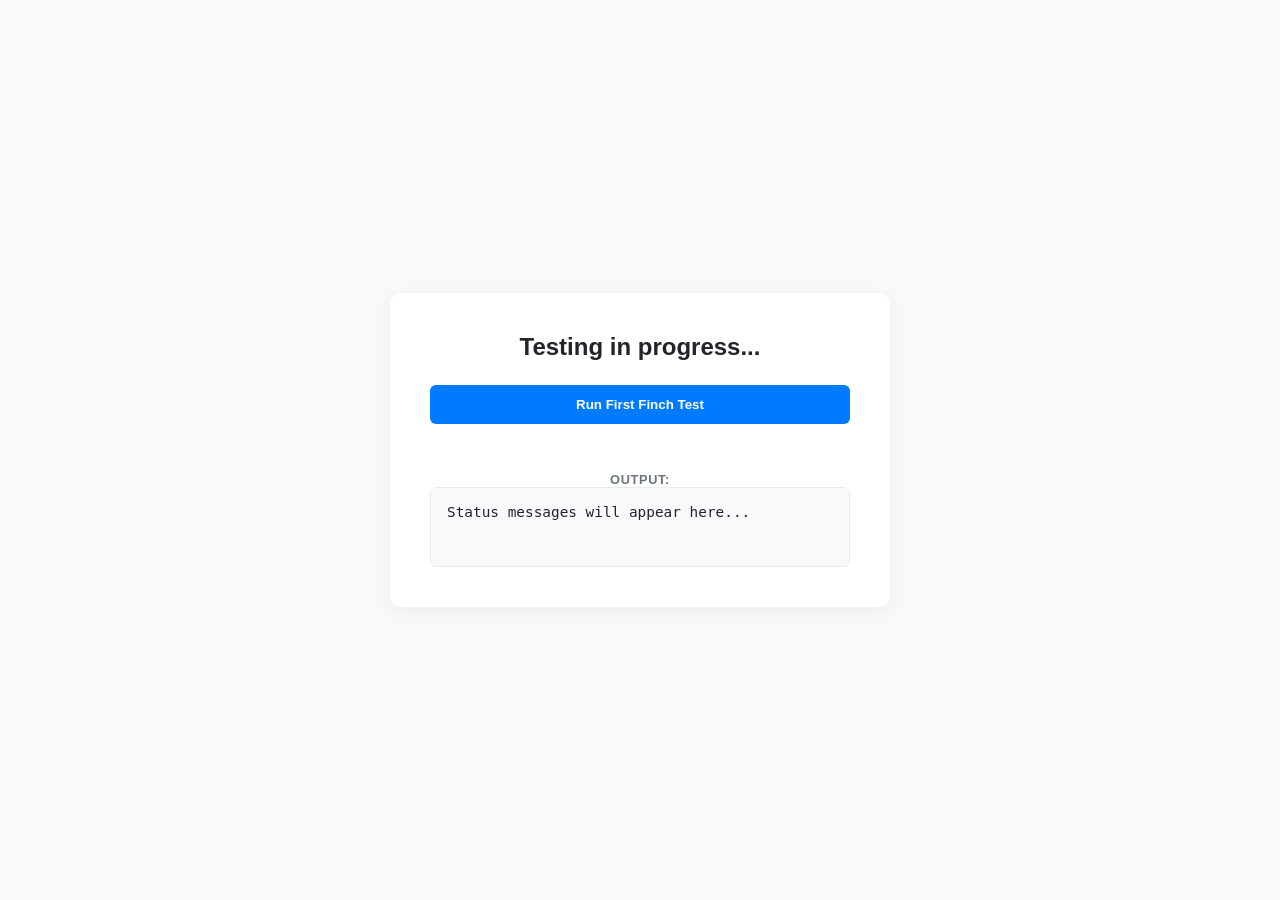
==== frontend/index.html @ 2baa32e4 "Frontend design" ====
<!-- Hey! This is the main .html file for all of the frontend website stuff. It's 
     essentially a combination of clunkily written html and StackOverflow
     responses that I eventually figured out how to work. Let me know if there are
     any questions.
-->

<!DOCTYPE html>
<html>
<head>
    <link rel="stylesheet" href="styles.css">
    <title>Skipper</title>
    <meta charset="UTF-8">
    <title>Python Backend Button</title>
        <style>
        :root {
            --bg: #f8f9fa;
            --card-bg: #ffffff;
            --text: #212529;
            --accent: #007bff;
            --border: #e9ecef;
        }   

        body {
            background-image: url("../images/Background.png");
            background-color: var(--bg);
            color: var(--text);
            font-family: 'Inter', -apple-system, sans-serif;
            display: flex;
            justify-content: center;
            align-items: center;
            min-height: 100vh;
            margin: 0;
        }

        .container {
            background: var(--card-bg);
            padding: 2.5rem;
            border-radius: 12px;
            box-shadow: 0 4px 20px rgba(0, 0, 0, 0.05);
            width: 100%;
            max-width: 500px;
            text-align: center;
        }

        h1 { font-size: 1.5rem; font-weight: 700; margin-bottom: 1.5rem; }

        button {
            background-color: var(--accent);
            color: white;
            border: none;
            padding: 12px 24px;
            border-radius: 6px;
            font-weight: 600;
            cursor: pointer;
            transition: transform 0.1s, opacity 0.2s;
            width: 100%;
            margin-bottom: 1rem;
        }

        button:hover { opacity: 0.9; }
        button:active { transform: scale(0.98); }

        #output {
            background: var(--bg);
            border: 1px solid var(--border);
            border-radius: 6px;
            padding: 1rem;
            font-family: monospace;
            font-size: 0.9rem;
            text-align: left;
            min-height: 80px;
        }
        h2 { 
        font-size: 0.8rem; 
        text-transform: uppercase; 
        letter-spacing: 0.05em; 
        color: #6c757d; 
        margin-top: 2rem;
        }
        </style>
</head>

<body>
    <div class="container">
        <h1>Testing in progress...</h1>
        <button onclick="runScript('first_finch_test')">Run First Finch Test</button>

        <h2>Output:</h2>
        <pre id="output">Status messages will appear here...</pre>
    </div>
    <script>
        async function runScript(endpoint) {
            const outputElement = document.getElementById('output');
            outputElement.textContent = `Sending request to /${endpoint}...`;

            try {
                const response = await fetch(`/${endpoint}`, {
                    method: 'POST',
                    headers: {
                        'Content-Type': 'application/json',
                    },
                });

                const data = await response.json();

                if (data.status === 'success') {
                    outputElement.textContent = 'Success: ' + data.output;
                } else {
                    outputElement.textContent = 'Error: ' + data.message;
                }

            } catch (error) {
                outputElement.textContent = 'Network Error: ' + error.message;
            }
        }
    </script>
</body>
</html>
---- frontend/styles.css ----
/* Basic reset for consistent styling */
* {
    margin: 0;
    padding: 0;
    box-sizing: border-box;
}

body {
  background-image: url("../images/Background.png");
  background-size: cover;      /* makes it fill the screen */
  background-repeat: no-repeat; 
  background-position: center;
  background-attachment: fixed; /* optional: keeps image fixed when scrolling */
}

header {
    background: #333;
    color: #fff;
    padding: 1rem 0;
    text-align: center;
}

nav a {
    color: #fff;
    text-decoration: none;
    margin: 0 10px;
}

main {
    padding: 2rem;
    max-width: 800px;
    margin: auto;
    background: #fff;
}

footer {
    text-align: center;
    padding: 1rem 0;
    background: #333;
    color: #fff;
    position: fixed; /* Optional: Keep footer at the bottom of the screen */
    bottom: 0;
    width: 100%;
}
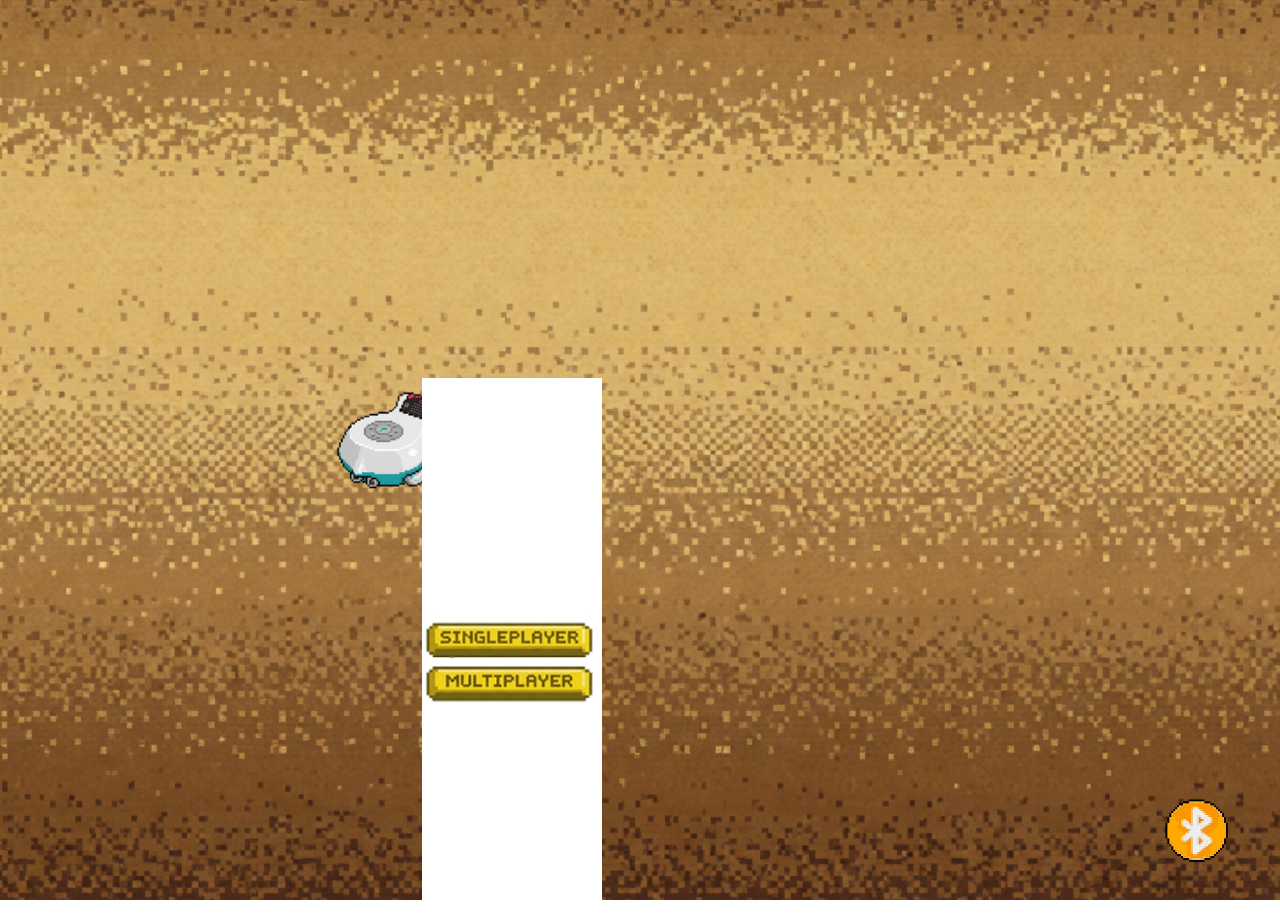
==== commit cab1348d: "Frontend-Luis" ====
--- a/frontend/index.html
+++ b/frontend/index.html
@@ -1,119 +1,21 @@
-<!-- Hey! This is the main .html file for all of the frontend website stuff. It's 
-     essentially a combination of clunkily written html and StackOverflow
-     responses that I eventually figured out how to work. Let me know if there are
-     any questions.
--->
+<!DOCTYPE html>
+<html lang="en">
+<head>
+  <meta charset="UTF-8">
+  <meta name="viewport" content="width=device-width, initial-scale=1.0">
+  <title>BirdFighting - Home</title>
+  <link rel="stylesheet" href="styles.css">
+  <script src="script.js" defer></script>
+</head>
+<body>
+  <div class="screen home-screen">
+    <img src="../images/Finch.png" alt="Finch" class="finch home-finch">
+    <img src="../images/Menu.jpg" alt="Menu" class="menu-image">
+    <img src="../images/Bluetooth-1.png" alt="Bluetooth" class="bluetooth-icon">
 
-<!DOCTYPE html>
-<html>
-<head>
-    <link rel="stylesheet" href="styles.css">
-    <title>Skipper</title>
-    <meta charset="UTF-8">
-    <title>Python Backend Button</title>
-        <style>
-        :root {
-            --bg: #f8f9fa;
-            --card-bg: #ffffff;
-            --text: #212529;
-            --accent: #007bff;
-            --border: #e9ecef;
-        }   
-
-        body {
-            background-image: url("../images/Background.png");
-            background-color: var(--bg);
-            color: var(--text);
-            font-family: 'Inter', -apple-system, sans-serif;
-            display: flex;
-            justify-content: center;
-            align-items: center;
-            min-height: 100vh;
-            margin: 0;
-        }
-
-        .container {
-            background: var(--card-bg);
-            padding: 2.5rem;
-            border-radius: 12px;
-            box-shadow: 0 4px 20px rgba(0, 0, 0, 0.05);
-            width: 100%;
-            max-width: 500px;
-            text-align: center;
-        }
-
-        h1 { font-size: 1.5rem; font-weight: 700; margin-bottom: 1.5rem; }
-
-        button {
-            background-color: var(--accent);
-            color: white;
-            border: none;
-            padding: 12px 24px;
-            border-radius: 6px;
-            font-weight: 600;
-            cursor: pointer;
-            transition: transform 0.1s, opacity 0.2s;
-            width: 100%;
-            margin-bottom: 1rem;
-        }
-
-        button:hover { opacity: 0.9; }
-        button:active { transform: scale(0.98); }
-
-        #output {
-            background: var(--bg);
-            border: 1px solid var(--border);
-            border-radius: 6px;
-            padding: 1rem;
-            font-family: monospace;
-            font-size: 0.9rem;
-            text-align: left;
-            min-height: 80px;
-        }
-        h2 { 
-        font-size: 0.8rem; 
-        text-transform: uppercase; 
-        letter-spacing: 0.05em; 
-        color: #6c757d; 
-        margin-top: 2rem;
-        }
-        </style>
-</head>
-
-<body>
-    <div class="container">
-        <h1>Testing in progress...</h1>
-        <button onclick="runScript('first_finch_test')">Run First Finch Test</button>
-
-        <h2>Output:</h2>
-        <pre id="output">Status messages will appear here...</pre>
-    </div>
-    <script>
-        async function runScript(endpoint) {
-            const outputElement = document.getElementById('output');
-            outputElement.textContent = `Sending request to /${endpoint}...`;
-
-            try {
-                const response = await fetch(`/${endpoint}`, {
-                    method: 'POST',
-                    headers: {
-                        'Content-Type': 'application/json',
-                    },
-                });
-
-                const data = await response.json();
-
-                if (data.status === 'success') {
-                    outputElement.textContent = 'Success: ' + data.output;
-                } else {
-                    outputElement.textContent = 'Error: ' + data.message;
-                }
-
-            } catch (error) {
-                outputElement.textContent = 'Network Error: ' + error.message;
-            }
-        }
-    </script>
+    <button class="hotspot singleplayer-hotspot" onclick="goToPage('multiplayer-controls.html')" aria-label="Single Player"></button>
+    <button class="hotspot multiplayer-hotspot" onclick="goToPage('multiplayer-join.html')" aria-label="Multiplayer"></button>
+    <button class="hotspot bluetooth-hotspot" onclick="showBluetoothMessage()" aria-label="Bluetooth"></button>
+  </div>
 </body>
-</html>
-
+</html>
--- a/frontend/styles.css
+++ b/frontend/styles.css
@@ -1,46 +1,268 @@
-/* Basic reset for consistent styling */
 * {
-    margin: 0;
-    padding: 0;
-    box-sizing: border-box;
+  margin: 0;
+  padding: 0;
+  box-sizing: border-box;
 }
 
 body {
+  font-family: Arial, sans-serif;
+  overflow: hidden;
+}
+
+.screen {
+  position: relative;
+  width: 100vw;
+  height: 100vh;
   background-image: url("../images/Background.png");
-  background-size: cover;      /* makes it fill the screen */
-  background-repeat: no-repeat; 
+  background-size: cover;
   background-position: center;
-  background-attachment: fixed; /* optional: keeps image fixed when scrolling */
-}
-
-header {
-    background: #333;
-    color: #fff;
-    padding: 1rem 0;
-    text-align: center;
-}
-
-nav a {
-    color: #fff;
-    text-decoration: none;
-    margin: 0 10px;
-}
-
-main {
-    padding: 2rem;
-    max-width: 800px;
-    margin: auto;
-    background: #fff;
-}
-
-footer {
-    text-align: center;
-    padding: 1rem 0;
-    background: #333;
-    color: #fff;
-    position: fixed; /* Optional: Keep footer at the bottom of the screen */
-    bottom: 0;
-    width: 100%;
-}
-
-
+  background-repeat: no-repeat;
+}
+
+/* shared image styles */
+.finch {
+  position: absolute;
+  user-select: none;
+  -webkit-user-drag: none;
+}
+
+.hotspot {
+  position: absolute;
+  background: transparent;
+  border: none;
+  cursor: pointer;
+}
+
+.back-btn,
+.ui-btn,
+.test-btn {
+  border: none;
+  cursor: pointer;
+  padding: 10px 16px;
+  border-radius: 6px;
+  font-weight: bold;
+}
+
+.back-btn {
+  position: absolute;
+  left: 24px;
+  bottom: 24px;
+  background: #222;
+  color: white;
+}
+
+.ui-btn {
+  background: #d8d000;
+  color: #333;
+  box-shadow: 0 3px 0 #8a7f00;
+}
+
+.test-btn {
+  background: #007bff;
+  color: white;
+}
+
+/* HOME PAGE */
+.home-finch {
+  width: 170px;
+  left: 22%;
+  top: 37%;
+}
+
+.menu-image {
+  position: absolute;
+  width: 180px;
+  left: 33%;
+  top: 42%;
+}
+
+.bluetooth-icon {
+  position: absolute;
+  width: 95px;
+  right: 4%;
+  bottom: 4%;
+}
+
+/* invisible button areas over menu image */
+.singleplayer-hotspot {
+  width: 130px;
+  height: 28px;
+  left: 34%;
+  top: 42.5%;
+}
+
+.multiplayer-hotspot {
+  width: 130px;
+  height: 28px;
+  left: 34%;
+  top: 47%;
+}
+
+.bluetooth-hotspot {
+  width: 95px;
+  height: 95px;
+  right: 4%;
+  bottom: 4%;
+  border-radius: 50%;
+}
+
+/* JOIN PAGE */
+/* JOIN PAGE */
+.join-finch {
+  position: absolute;
+  width: 300px;
+  right: 0px;
+  top: -50px;
+}
+
+.join-panel {
+  position: absolute;
+  left: 50%;
+  top: 52%;
+  transform: translate(-50%, -50%);
+  width: 320px;
+  height: 180px;
+}
+
+.join-image {
+  position: absolute;
+  width: 140px;
+  left: 50%;
+  top: 20px;
+  transform: translateX(-50%);
+}
+
+.idbar-image {
+  position: absolute;
+  width: 220px;
+  left: 50%;
+  top: 95px;
+  transform: translateX(-50%);
+}
+
+.room-input {
+  position: absolute;
+  width: 180px;
+  left: 50%;
+  top: 108px;
+  transform: translateX(-50%);
+  border: none;
+  background: transparent;
+  text-align: center;
+  font-size: 15px;
+  outline: none;
+}
+
+/* invisible click zones over the button art */
+.hotspot {
+  position: absolute;
+  background: transparent;
+  border: none;
+  cursor: pointer;
+}
+
+.create-room-hotspot {
+  width: 58px;
+  height: 42px;
+  left: 88px;
+  top: 22px;
+}
+
+.join-room-hotspot {
+  width: 58px;
+  height: 42px;
+  left: 150px;
+  top: 22px;
+}
+
+/* CONTROLS PAGE */
+.top-ui {
+  position: absolute;
+  top: 24px;
+  left: 24px;
+  right: 24px;
+  display: flex;
+  justify-content: space-between;
+  align-items: center;
+}
+
+.pause-btn {
+  margin: 0 auto;
+}
+
+.username-wrap {
+  position: relative;
+  width: 180px;
+  display: flex;
+  justify-content: center;
+  align-items: center;
+}
+
+.username-bar {
+  width: 180px;
+}
+
+.username-text {
+  position: absolute;
+  font-weight: bold;
+  font-size: 14px;
+  color: #333;
+}
+
+.controls-finch {
+  width: 145px;
+  right: 8%;
+  top: 24%;
+}
+
+.controls-center {
+  position: absolute;
+  left: 50%;
+  top: 58%;
+  transform: translate(-50%, -50%);
+  width: 60%;
+  display: flex;
+  justify-content: space-between;
+  align-items: center;
+}
+
+.wasd-image {
+  width: 180px;
+}
+
+.spacebar-image {
+  width: 200px;
+}
+
+.output-panel {
+  position: absolute;
+  left: 50%;
+  bottom: 30px;
+  transform: translateX(-50%);
+  width: 420px;
+  background: rgba(255, 255, 255, 0.88);
+  padding: 14px;
+  border-radius: 10px;
+  text-align: center;
+}
+
+#output {
+  margin-bottom: 10px;
+  color: #222;
+  font-size: 14px;
+}
+
+/* responsive help */
+@media (max-width: 900px) {
+  .controls-center {
+    width: 80%;
+  }
+
+  .menu-image {
+    width: 150px;
+  }
+
+  .home-finch {
+    width: 140px;
+  }
+}
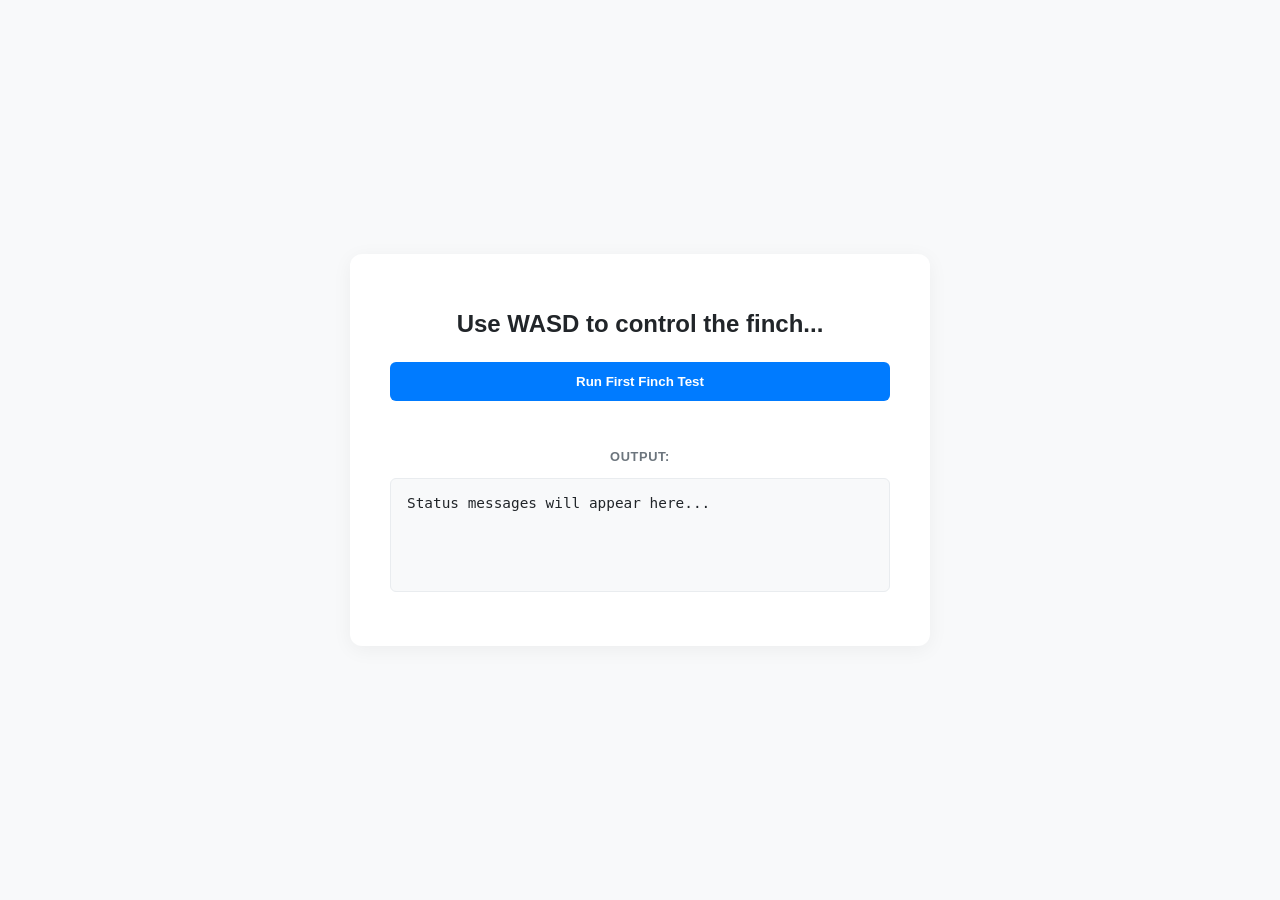
==== commit 70578662: "Current complete BirdVrooMVroom project code." ====
--- a/frontend/index.html
+++ b/frontend/index.html
@@ -1,21 +1,131 @@
+<!-- Hey! This is the main .html file for all of the frontend website stuff. It's 
+     essentially a combination of clunkily written html and StackOverflow
+     responses that I eventually figured out how to work. Let me know if there are
+     any questions.
+-->
+
 <!DOCTYPE html>
-<html lang="en">
+<html>
 <head>
-  <meta charset="UTF-8">
-  <meta name="viewport" content="width=device-width, initial-scale=1.0">
-  <title>BirdFighting - Home</title>
-  <link rel="stylesheet" href="styles.css">
-  <script src="script.js" defer></script>
+    <title>Skipper</title>
+    <!--<link rel="stylesheet" href="styles.css"> -->
+    
+    <meta charset="UTF-8">
+    <title>Python Backend Button</title>
+        <style>
+        :root {
+            --bg: #f8f9fa;
+            --card-bg: #ffffff;
+            --text: #212529;
+            --accent: #007bff;
+            --border: #e9ecef;
+        }   
+
+        body {
+            background-color: var(--bg);
+            color: var(--text);
+            font-family: 'Inter', -apple-system, sans-serif;
+            display: flex;
+            justify-content: center;
+            align-items: center;
+            min-height: 100vh;
+            margin: 0;
+        }
+
+        .container {
+            background: var(--card-bg);
+            padding: 2.5rem;
+            border-radius: 12px;
+            box-shadow: 0 4px 20px rgba(0, 0, 0, 0.05);
+            width: 100%;
+            max-width: 500px;
+            text-align: center;
+        }
+
+        h1 { font-size: 1.5rem; font-weight: 700; margin-bottom: 1.5rem; }
+
+        button {
+            background-color: var(--accent);
+            color: white;
+            border: none;
+            padding: 12px 24px;
+            border-radius: 6px;
+            font-weight: 600;
+            cursor: pointer;
+            transition: transform 0.1s, opacity 0.2s;
+            width: 100%;
+            margin-bottom: 1rem;
+        }
+
+        button:hover { opacity: 0.9; }
+        button:active { transform: scale(0.98); }
+
+        #output {
+            background: var(--bg);
+            border: 1px solid var(--border);
+            border-radius: 6px;
+            padding: 1rem;
+            font-family: monospace;
+            font-size: 0.9rem;
+            text-align: left;
+            min-height: 80px;
+        }
+        h2 { 
+        font-size: 0.8rem; 
+        text-transform: uppercase; 
+        letter-spacing: 0.05em; 
+        color: #6c757d; 
+        margin-top: 2rem;
+        }
+        </style>
 </head>
+
 <body>
-  <div class="screen home-screen">
-    <img src="../images/Finch.png" alt="Finch" class="finch home-finch">
-    <img src="../images/Menu.jpg" alt="Menu" class="menu-image">
-    <img src="../images/Bluetooth-1.png" alt="Bluetooth" class="bluetooth-icon">
+    <div class="container">
+        <h1>Use WASD to control the finch...</h1>
+        <button onclick="runScript('controller')">Run First Finch Test</button>
+        <!--<button onclick="runScript('first_finch_test')">Run First Finch Test</button> -->
 
-    <button class="hotspot singleplayer-hotspot" onclick="goToPage('multiplayer-controls.html')" aria-label="Single Player"></button>
-    <button class="hotspot multiplayer-hotspot" onclick="goToPage('multiplayer-join.html')" aria-label="Multiplayer"></button>
-    <button class="hotspot bluetooth-hotspot" onclick="showBluetoothMessage()" aria-label="Bluetooth"></button>
-  </div>
+        <h2>Output:</h2>
+        <pre id="output">Status messages will appear here...</pre>
+    </div>
+    <!--
+    <div class="screen home-screen">
+        <img src="/images/Finch.png" alt="Finch" class="finch home-finch">
+        <img src="/images/Menu.jpg" alt="Menu" class="menu-image">
+        <img src="/images/Bluetooth-1.png" alt="Bluetooth" class="bluetooth-icon">
+    
+        <button class="hotspot singleplayer-hotspot" onclick="goToPage('multiplayer-controls.html')" aria-label="Single Player"></button>
+        <button class="hotspot multiplayer-hotspot" onclick="goToPage('multiplayer-join.html')" aria-label="Multiplayer"></button>
+        <button class="hotspot bluetooth-hotspot" onclick="showBluetoothMessage()" aria-label="Bluetooth"></button>
+    </div>
+    -->
+    <script src="https://cdn.socket.io/4.7.5/socket.io.min.js"></script>
+    <script>
+        const socket = io();
+
+        let currkeys = {};
+
+        document.addEventListener('keydown', (e) => {
+            if (!currkeys[e.key]) {
+                currkeys[e.key] = true;
+
+                socket.emit("control_stuff", {
+                    currkey: e.key,
+                    pressed: true
+                });
+            }
+        });
+
+        document.addEventListener('keyup', (e) => {
+            currkeys[e.key] = false;
+
+            socket.emit("control_stuff", {
+                currkey: e.key,
+                pressed: false
+            }); 
+        });
+    </script>
 </body>
-</html>+</html>
+
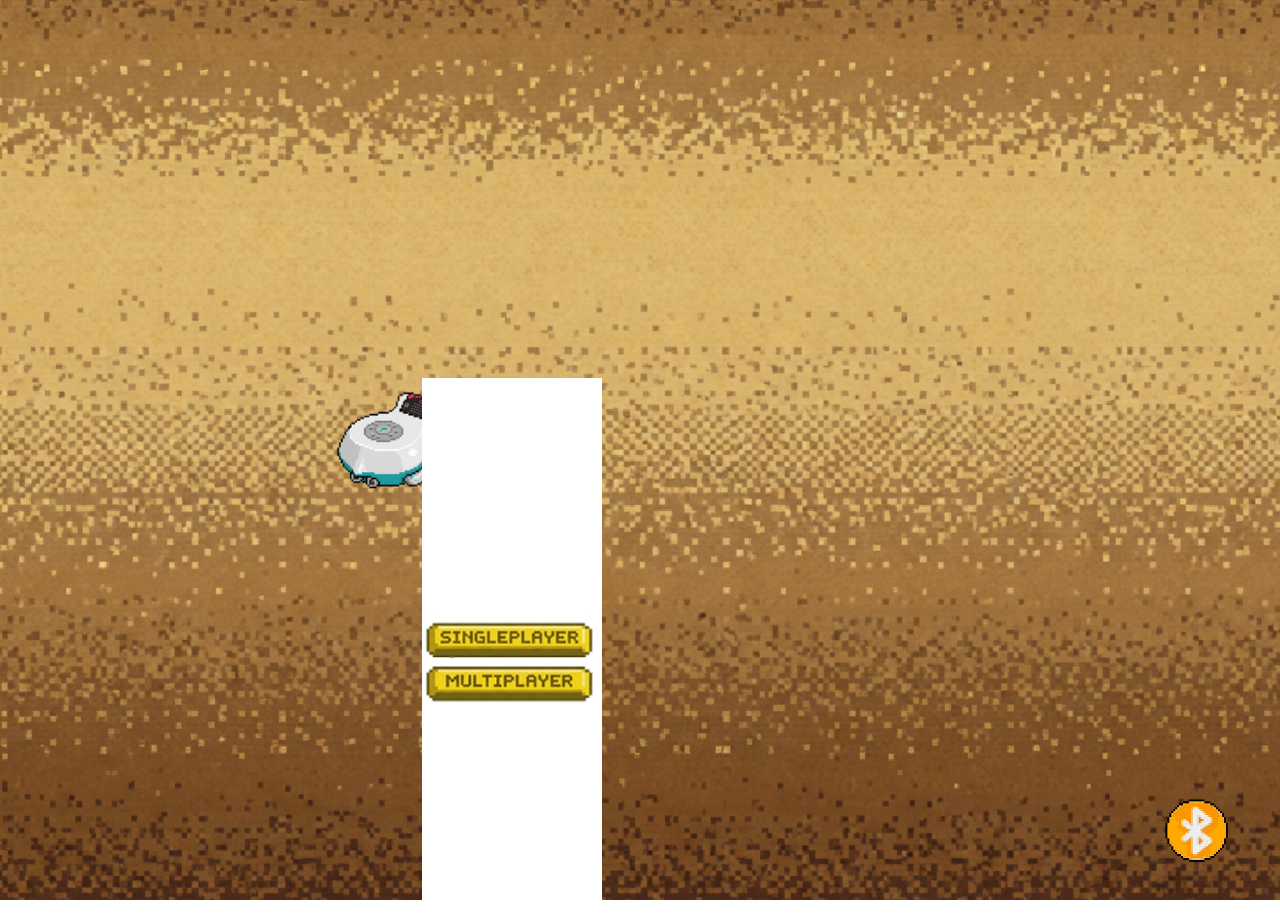
==== commit 9b5cd17b: "Merge remote-tracking branch 'origin/Frontend-Luis' into dev-branch Made-with: Cursor  # Conflicts: " ====
--- a/frontend/index.html
+++ b/frontend/index.html
@@ -1,131 +1,21 @@
-<!-- Hey! This is the main .html file for all of the frontend website stuff. It's 
-     essentially a combination of clunkily written html and StackOverflow
-     responses that I eventually figured out how to work. Let me know if there are
-     any questions.
--->
+<!DOCTYPE html>
+<html lang="en">
+<head>
+  <meta charset="UTF-8">
+  <meta name="viewport" content="width=device-width, initial-scale=1.0">
+  <title>BirdFighting - Home</title>
+  <link rel="stylesheet" href="styles.css">
+  <script src="script.js" defer></script>
+</head>
+<body>
+  <div class="screen home-screen">
+    <img src="../images/Finch.png" alt="Finch" class="finch home-finch">
+    <img src="../images/Menu.jpg" alt="Menu" class="menu-image">
+    <img src="../images/Bluetooth-1.png" alt="Bluetooth" class="bluetooth-icon">
 
-<!DOCTYPE html>
-<html>
-<head>
-    <title>Skipper</title>
-    <!--<link rel="stylesheet" href="styles.css"> -->
-    
-    <meta charset="UTF-8">
-    <title>Python Backend Button</title>
-        <style>
-        :root {
-            --bg: #f8f9fa;
-            --card-bg: #ffffff;
-            --text: #212529;
-            --accent: #007bff;
-            --border: #e9ecef;
-        }   
-
-        body {
-            background-color: var(--bg);
-            color: var(--text);
-            font-family: 'Inter', -apple-system, sans-serif;
-            display: flex;
-            justify-content: center;
-            align-items: center;
-            min-height: 100vh;
-            margin: 0;
-        }
-
-        .container {
-            background: var(--card-bg);
-            padding: 2.5rem;
-            border-radius: 12px;
-            box-shadow: 0 4px 20px rgba(0, 0, 0, 0.05);
-            width: 100%;
-            max-width: 500px;
-            text-align: center;
-        }
-
-        h1 { font-size: 1.5rem; font-weight: 700; margin-bottom: 1.5rem; }
-
-        button {
-            background-color: var(--accent);
-            color: white;
-            border: none;
-            padding: 12px 24px;
-            border-radius: 6px;
-            font-weight: 600;
-            cursor: pointer;
-            transition: transform 0.1s, opacity 0.2s;
-            width: 100%;
-            margin-bottom: 1rem;
-        }
-
-        button:hover { opacity: 0.9; }
-        button:active { transform: scale(0.98); }
-
-        #output {
-            background: var(--bg);
-            border: 1px solid var(--border);
-            border-radius: 6px;
-            padding: 1rem;
-            font-family: monospace;
-            font-size: 0.9rem;
-            text-align: left;
-            min-height: 80px;
-        }
-        h2 { 
-        font-size: 0.8rem; 
-        text-transform: uppercase; 
-        letter-spacing: 0.05em; 
-        color: #6c757d; 
-        margin-top: 2rem;
-        }
-        </style>
-</head>
-
-<body>
-    <div class="container">
-        <h1>Use WASD to control the finch...</h1>
-        <button onclick="runScript('controller')">Run First Finch Test</button>
-        <!--<button onclick="runScript('first_finch_test')">Run First Finch Test</button> -->
-
-        <h2>Output:</h2>
-        <pre id="output">Status messages will appear here...</pre>
-    </div>
-    <!--
-    <div class="screen home-screen">
-        <img src="/images/Finch.png" alt="Finch" class="finch home-finch">
-        <img src="/images/Menu.jpg" alt="Menu" class="menu-image">
-        <img src="/images/Bluetooth-1.png" alt="Bluetooth" class="bluetooth-icon">
-    
-        <button class="hotspot singleplayer-hotspot" onclick="goToPage('multiplayer-controls.html')" aria-label="Single Player"></button>
-        <button class="hotspot multiplayer-hotspot" onclick="goToPage('multiplayer-join.html')" aria-label="Multiplayer"></button>
-        <button class="hotspot bluetooth-hotspot" onclick="showBluetoothMessage()" aria-label="Bluetooth"></button>
-    </div>
-    -->
-    <script src="https://cdn.socket.io/4.7.5/socket.io.min.js"></script>
-    <script>
-        const socket = io();
-
-        let currkeys = {};
-
-        document.addEventListener('keydown', (e) => {
-            if (!currkeys[e.key]) {
-                currkeys[e.key] = true;
-
-                socket.emit("control_stuff", {
-                    currkey: e.key,
-                    pressed: true
-                });
-            }
-        });
-
-        document.addEventListener('keyup', (e) => {
-            currkeys[e.key] = false;
-
-            socket.emit("control_stuff", {
-                currkey: e.key,
-                pressed: false
-            }); 
-        });
-    </script>
+    <button class="hotspot singleplayer-hotspot" onclick="goToPage('multiplayer-controls.html')" aria-label="Single Player"></button>
+    <button class="hotspot multiplayer-hotspot" onclick="goToPage('multiplayer-join.html')" aria-label="Multiplayer"></button>
+    <button class="hotspot bluetooth-hotspot" onclick="showBluetoothMessage()" aria-label="Bluetooth"></button>
+  </div>
 </body>
 </html>
-
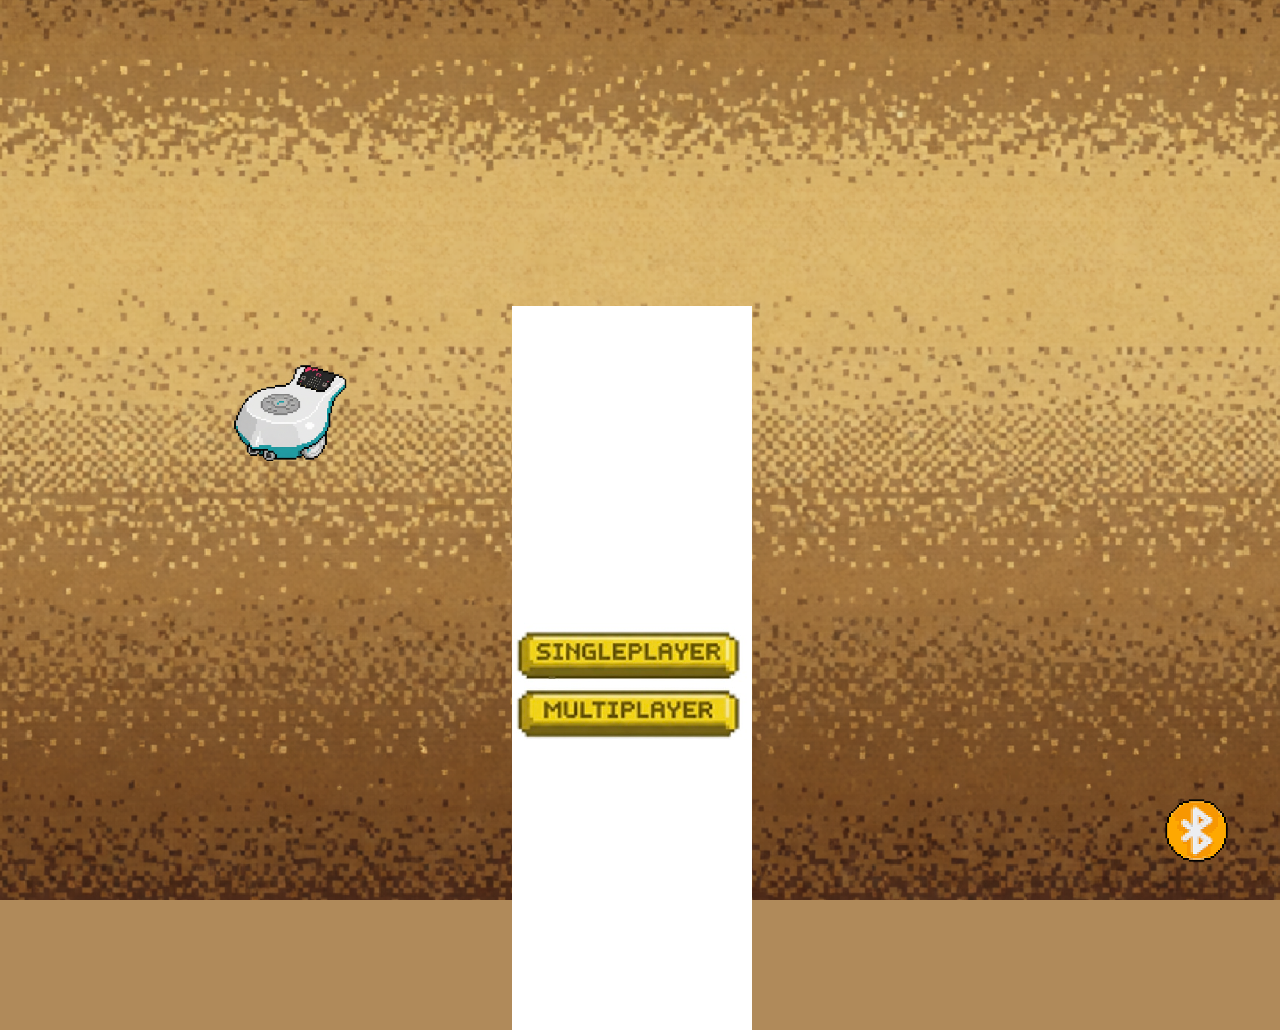
==== commit dce8b36b: "Wire home flow, Finch controls, connector launch, and layout CSS Made-with: Cursor" ====
--- a/frontend/index.html
+++ b/frontend/index.html
@@ -9,13 +9,33 @@
 </head>
 <body>
   <div class="screen home-screen">
-    <img src="../images/Finch.png" alt="Finch" class="finch home-finch">
-    <img src="../images/Menu.jpg" alt="Menu" class="menu-image">
-    <img src="../images/Bluetooth-1.png" alt="Bluetooth" class="bluetooth-icon">
+    <img src="/images/Finch.png" alt="Finch" class="finch home-finch">
 
-    <button class="hotspot singleplayer-hotspot" onclick="goToPage('multiplayer-controls.html')" aria-label="Single Player"></button>
-    <button class="hotspot multiplayer-hotspot" onclick="goToPage('multiplayer-join.html')" aria-label="Multiplayer"></button>
-    <button class="hotspot bluetooth-hotspot" onclick="showBluetoothMessage()" aria-label="Bluetooth"></button>
+    <div class="menu-buttons">
+      <img src="/images/Menu.jpg" alt="Menu" class="menu-image">
+
+      <button
+        class="hotspot singleplayer-hotspot"
+        type="button"
+        onclick="goToPage('singleplayer-controls.html')"
+        aria-label="Single Player"
+      ></button>
+
+      <button
+        class="hotspot multiplayer-hotspot"
+        type="button"
+        onclick="goToPage('multiplayer-join.html')"
+        aria-label="Multiplayer"
+      ></button>
+    </div>
+
+    <img src="/images/Bluetooth-1.png" alt="Bluetooth" class="bluetooth-icon">
+    <button
+      class="hotspot bluetooth-hotspot"
+      type="button"
+      onclick="openBluetoothConnector()"
+      aria-label="Bluetooth"
+    ></button>
   </div>
 </body>
 </html>
--- a/frontend/styles.css
+++ b/frontend/styles.css
@@ -7,6 +7,14 @@
 body {
   font-family: Arial, sans-serif;
   overflow: hidden;
+  /* Sand tone behind the pixel background so you never see random white gaps */
+  background: #b08a5a;
+  min-height: 100vh;
+}
+
+img {
+  image-rendering: pixelated;
+  image-rendering: crisp-edges;
 }
 
 .screen {
@@ -65,15 +73,38 @@
 /* HOME PAGE */
 .home-finch {
   width: 170px;
-  left: 22%;
-  top: 37%;
-}
-
-.menu-image {
-  position: absolute;
-  width: 180px;
-  left: 33%;
-  top: 42%;
+  left: 14%;
+  top: 34%;
+}
+
+.menu-buttons {
+  position: absolute;
+  left: 40%;
+  top: 34%;
+  width: min(240px, 22vw);
+}
+
+.menu-buttons .menu-image {
+  position: static;
+  width: 100%;
+  display: block;
+  background: transparent;
+}
+
+.menu-buttons .singleplayer-hotspot {
+  position: absolute;
+  left: 8%;
+  top: 32%;
+  width: 84%;
+  height: 20%;
+}
+
+.menu-buttons .multiplayer-hotspot {
+  position: absolute;
+  left: 8%;
+  top: 56%;
+  width: 84%;
+  height: 20%;
 }
 
 .bluetooth-icon {
@@ -81,21 +112,6 @@
   width: 95px;
   right: 4%;
   bottom: 4%;
-}
-
-/* invisible button areas over menu image */
-.singleplayer-hotspot {
-  width: 130px;
-  height: 28px;
-  left: 34%;
-  top: 42.5%;
-}
-
-.multiplayer-hotspot {
-  width: 130px;
-  height: 28px;
-  left: 34%;
-  top: 47%;
 }
 
 .bluetooth-hotspot {
@@ -258,8 +274,12 @@
     width: 80%;
   }
 
-  .menu-image {
-    width: 150px;
+  .menu-buttons {
+    width: min(200px, 40vw);
+  }
+
+  .menu-buttons .menu-image {
+    width: 100%;
   }
 
   .home-finch {
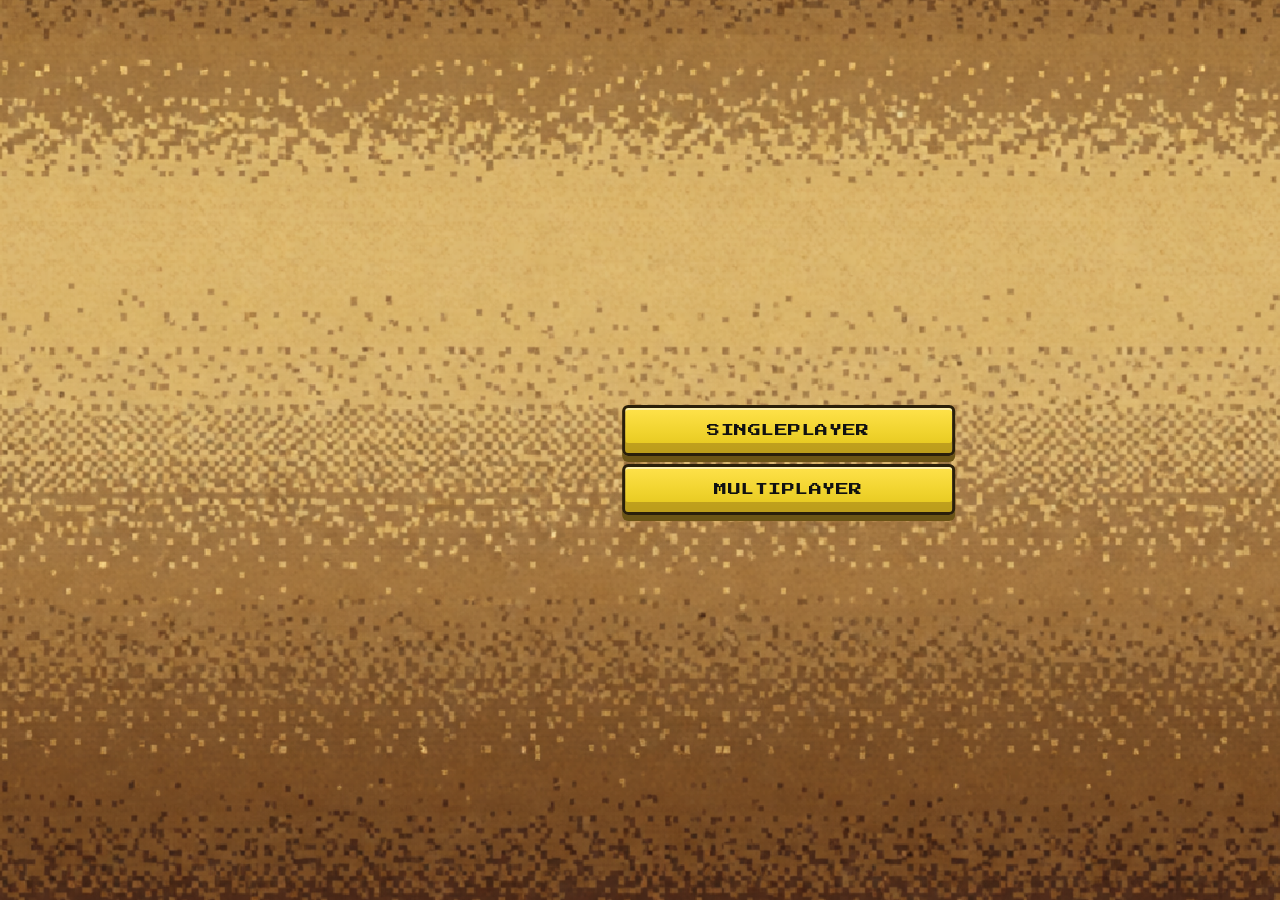
==== commit 055132f6: "Save restored BirdBrain frontend, singleplayer, and multiplayer work" ====
--- a/frontend/index.html
+++ b/frontend/index.html
@@ -8,34 +8,46 @@
   <script src="script.js" defer></script>
 </head>
 <body>
-  <div class="screen home-screen">
-    <img src="/images/Finch.png" alt="Finch" class="finch home-finch">
+  <div class="screen" id="home">
+    <main class="home-stage" aria-label="Main menu">
+      <section class="home-cluster" aria-label="Menu cluster">
+        <img
+          class="home-finch"
+          src="/images/First%20Page/Finchrobot.png"
+          alt=""
+          aria-hidden="true"
+        >
 
-    <div class="menu-buttons">
-      <img src="/images/Menu.jpg" alt="Menu" class="menu-image">
+        <div class="menu-stack" aria-label="Menu">
+          <button
+            type="button"
+            class="pixel-btn"
+            onclick="goToPage('singleplayer-controls.html')"
+            aria-label="Singleplayer"
+          >SINGLEPLAYER</button>
 
-      <button
-        class="hotspot singleplayer-hotspot"
-        type="button"
-        onclick="goToPage('singleplayer-controls.html')"
-        aria-label="Single Player"
-      ></button>
+          <button
+            type="button"
+            class="pixel-btn"
+            onclick="goToPage('multiplayer-join.html')"
+            aria-label="Multiplayer"
+          >MULTIPLAYER</button>
+        </div>
+      </section>
+    </main>
 
-      <button
-        class="hotspot multiplayer-hotspot"
-        type="button"
-        onclick="goToPage('multiplayer-join.html')"
-        aria-label="Multiplayer"
-      ></button>
-    </div>
-
-    <img src="/images/Bluetooth-1.png" alt="Bluetooth" class="bluetooth-icon">
     <button
-      class="hotspot bluetooth-hotspot"
       type="button"
-      onclick="openBluetoothConnector()"
+      class="bluetooth-btn"
       aria-label="Bluetooth"
-    ></button>
+    >
+      <img
+        class="bluetooth-img"
+        src="/images/First%20Page/Bluetooth.png"
+        alt=""
+        aria-hidden="true"
+      >
+    </button>
   </div>
 </body>
 </html>
--- a/frontend/styles.css
+++ b/frontend/styles.css
@@ -1,44 +1,897 @@
+@import url("https://fonts.googleapis.com/css2?family=Press+Start+2P&display=swap");
+
+/* Minimal baseline — build page-by-page as you import images */
 * {
   margin: 0;
   padding: 0;
   box-sizing: border-box;
 }
 
+html,
 body {
-  font-family: Arial, sans-serif;
+  height: 100%;
+}
+
+body {
+  font-family: "Press Start 2P", Arial, sans-serif;
   overflow: hidden;
-  /* Sand tone behind the pixel background so you never see random white gaps */
   background: #b08a5a;
-  min-height: 100vh;
-}
-
-img {
-  image-rendering: pixelated;
-  image-rendering: crisp-edges;
+}
+
+:root {
+  /* Default background used by every page */
+  --default-bg: url("/images/Background.png");
+  --corner-inset: 24px;
 }
 
 .screen {
   position: relative;
   width: 100vw;
   height: 100vh;
-  background-image: url("../images/Background.png");
-  background-size: cover;
-  background-position: center;
-  background-repeat: no-repeat;
-}
-
-/* shared image styles */
-.finch {
-  position: absolute;
+  background: var(--default-bg) center / cover no-repeat;
+}
+
+img {
+  image-rendering: pixelated;
+  image-rendering: crisp-edges;
+}
+
+/* =========================
+   SINGLEPLAYER PAGE
+   ========================= */
+.singleplayer-screen .sp-stage {
+  position: absolute;
+  left: 0;
+  top: 0;
+  transform: none;
+  width: 100vw;
+  height: 100vh;
+  pointer-events: none;
+}
+
+.singleplayer-screen .sp-topright {
+  position: absolute;
+  top: 24px;
+  right: 24px;
+  width: 300px;
+  height: 220px;
+  pointer-events: none;
+}
+
+.singleplayer-screen .sp-idbar-wrap {
+  position: absolute;
+  top: 0;
+  right: 36px;
+  width: 210px;
+  pointer-events: auto;
+  z-index: 2;
+}
+
+.singleplayer-screen .sp-idbar {
+  display: block;
+  width: 100%;
+  height: auto;
+  pointer-events: none;
+}
+
+.singleplayer-screen .sp-username-input {
+  position: absolute;
+  left: 50%;
+  top: 48%;
+  transform: translate(-50%, -50%);
+  width: 72%;
+  height: 40%;
+  border: none;
+  outline: none;
+  background: transparent;
+  padding: 0;
+  text-align: center;
+  color: #111;
+  font-family: "Press Start 2P", system-ui, sans-serif;
+  font-size: 12px;
+  letter-spacing: 0.04em;
+  text-transform: uppercase;
+  line-height: 1;
+}
+
+.singleplayer-screen .sp-username-input::placeholder {
+  color: rgba(0, 0, 0, 0.45);
+}
+
+.singleplayer-screen .sp-finch {
+  position: absolute;
+  top: 52px;
+  right: 65px;
+  width: 165px;
+  height: auto;
+  pointer-events: none;
+  display: block;
+  z-index: 1;
+}
+
+/* Red “test + directions” panel */
+.singleplayer-screen .sp-panel {
+  position: absolute;
+  left: 50%;
+  bottom: 1px;
+  transform: translateX(-50%);
+  width: min(420px, 88vw);
+  pointer-events: auto;
+  border-radius: 10px;
+  background: #f6f0d6;
+  border: 3px solid #111;
+  /* shadow only upward so panel can touch bottom */
+  box-shadow: 0 -8px 0 rgba(0, 0, 0, 0.28);
+  color: #111;
+}
+
+.singleplayer-screen .sp-panel-title {
+  padding: 8px 12px 5px;
+  font-size: clamp(9px, 1.0vw, 11px);
+  letter-spacing: 0.06em;
+  text-align: center;
+  border-bottom: 3px solid rgba(0, 0, 0, 0.35);
+}
+
+.singleplayer-screen .sp-panel-body {
+  padding: 8px 12px 10px;
+}
+
+.singleplayer-screen .sp-directions {
+  font-size: clamp(8px, 0.85vw, 10px);
+  line-height: 1.45;
+  opacity: 0.95;
+  margin-bottom: 6px;
+}
+
+.singleplayer-screen .sp-output {
+  background: rgba(0, 0, 0, 0.06);
+  border: 3px solid rgba(0, 0, 0, 0.45);
+  border-radius: 10px;
+  padding: 8px 10px;
+  font-size: clamp(8px, 0.85vw, 10px);
+  line-height: 1.45;
+  min-height: 34px;
+  margin-bottom: 8px;
+}
+
+.singleplayer-screen .sp-actions {
+  display: flex;
+  justify-content: center;
+  gap: 10px;
+}
+
+.singleplayer-screen .sp-controls {
+  position: absolute;
+  left: 50%;
+  top: 54%;
+  transform: translate(-50%, -50%);
+  width: min(860px, 92vw);
+  pointer-events: none;
+}
+
+.singleplayer-screen .sp-controls-wrap {
+  width: 100%;
+  display: flex;
+  align-items: center;
+  justify-content: center;
+  gap: clamp(22px, 5vw, 70px);
+  pointer-events: auto;
+}
+
+/* WASD cluster: W above A/S/D */
+.singleplayer-screen .sp-wasd {
+  display: grid;
+  grid-template-columns: repeat(3, auto);
+  grid-template-rows: auto auto;
+  gap: 10px;
+}
+
+.singleplayer-screen .sp-keybtn--w {
+  grid-column: 2;
+  grid-row: 1;
+}
+.singleplayer-screen .sp-keybtn--a {
+  grid-column: 1;
+  grid-row: 2;
+}
+.singleplayer-screen .sp-keybtn--s {
+  grid-column: 2;
+  grid-row: 2;
+}
+.singleplayer-screen .sp-keybtn--d {
+  grid-column: 3;
+  grid-row: 2;
+}
+
+/* Key styling: same vibe as pixel buttons */
+.singleplayer-screen .sp-keybtn {
+  font-family: "Press Start 2P", system-ui, sans-serif;
+  font-weight: 400;
+  letter-spacing: 0.06em;
+  text-transform: uppercase;
+  color: #111;
+  border: 3px solid #2a1f0a;
+  border-radius: 8px;
+  background: linear-gradient(180deg, #ffe24a 0%, #f0d32d 55%, #e2c41a 100%);
+  box-shadow:
+    inset 0 2px 0 rgba(255, 255, 255, 0.55),
+    inset 0 -10px 0 rgba(158, 126, 26, 0.55),
+    0 6px 0 #6b5416;
+  cursor: pointer;
+  user-select: none;
+  transition: transform 80ms ease, box-shadow 80ms ease, filter 80ms ease;
+}
+
+.singleplayer-screen .sp-keybtn:active {
+  transform: translateY(3px);
+  box-shadow:
+    inset 0 2px 0 rgba(255, 255, 255, 0.45),
+    inset 0 -6px 0 rgba(158, 126, 26, 0.45),
+    0 3px 0 #6b5416;
+  filter: brightness(0.96);
+}
+
+.singleplayer-screen .sp-wasd .sp-keybtn {
+  width: clamp(56px, 5vw, 74px);
+  height: clamp(46px, 4.2vw, 62px);
+  font-size: clamp(12px, 1.2vw, 14px);
+  display: grid;
+  place-items: center;
+  padding: 0;
+}
+
+.singleplayer-screen .sp-keybtn--space {
+  width: clamp(220px, 24vw, 360px);
+  height: clamp(44px, 4.2vw, 60px);
+  font-size: clamp(9px, 0.95vw, 11px);
+  padding: 0 18px;
+  display: grid;
+  place-items: center;
+}
+
+/* =========================
+   MULTIPLAYER PAGE
+   ========================= */
+.multiplayer-screen .mp-stage {
+  position: absolute;
+  inset: 0;
+  pointer-events: none;
+}
+
+/* Finch placement must match Singleplayer exactly */
+.multiplayer-screen .sp-topright {
+  position: absolute;
+  top: 24px;
+  right: 24px;
+  width: 300px;
+  height: 220px;
+  pointer-events: none;
+}
+
+.multiplayer-screen .sp-finch {
+  position: absolute;
+  top: 52px;
+  right: 65px;
+  width: 165px;
+  height: auto;
+  pointer-events: none;
+  display: block;
+}
+
+.multiplayer-screen .mp-center {
+  position: absolute;
+  left: 50%;
+  top: 54%;
+  transform: translate(-50%, -50%);
+  width: min(720px, 92vw);
+  pointer-events: auto;
+  display: flex;
+  flex-direction: column;
+  align-items: center;
+  gap: 10px;
+}
+
+.multiplayer-screen .mp-actions {
+  display: flex;
+  align-items: center;
+  justify-content: center;
+  gap: clamp(10px, 2.2vw, 22px);
+}
+
+.multiplayer-screen .mp-btn {
+  min-width: clamp(160px, 16vw, 210px);
+  padding: 12px 14px;
+  font-size: clamp(9px, 0.85vw, 10px);
+}
+
+/* White rectangular bar under the buttons */
+.multiplayer-screen .mp-codebar {
+  width: min(420px, 78vw);
+  background: #fff;
+  border: 3px solid #111;
+  border-radius: 8px;
+  box-shadow:
+    inset 0 0 0 2px rgba(255, 255, 255, 0.85),
+    inset 0 0 0 4px rgba(0, 0, 0, 0.35),
+    0 6px 0 rgba(0, 0, 0, 0.25);
+  padding: 8px 10px;
+}
+
+.multiplayer-screen .mp-code-input {
+  width: 100%;
+  border: none;
+  outline: none;
+  background: transparent;
+  text-align: center;
+  font-family: "Press Start 2P", system-ui, sans-serif;
+  font-size: clamp(10px, 0.95vw, 12px);
+  letter-spacing: 0.16em;
+  text-transform: uppercase;
+  color: #111;
+}
+
+.multiplayer-screen .mp-status {
+  min-height: 18px;
+  font-size: clamp(8px, 0.85vw, 10px);
+  color: rgba(0, 0, 0, 0.75);
+  text-align: center;
+}
+
+/* Multiplayer lobby */
+.multiplayer-lobby-screen .mp-stage {
+  position: absolute;
+  inset: 0;
+  pointer-events: none;
+}
+
+.multiplayer-lobby-screen .sp-topright {
+  position: absolute;
+  top: 24px;
+  right: 24px;
+  width: 300px;
+  height: 220px;
+  pointer-events: none;
+}
+
+.multiplayer-lobby-screen .sp-finch {
+  position: absolute;
+  top: 52px;
+  right: 65px;
+  width: 165px;
+  height: auto;
+  pointer-events: none;
+  display: block;
+}
+
+.multiplayer-lobby-screen .mp-lobby-center {
+  position: absolute;
+  left: 50%;
+  top: 54%;
+  transform: translate(-50%, -50%);
+  width: min(560px, 92vw);
+  pointer-events: auto;
+  display: flex;
+  flex-direction: column;
+  align-items: center;
+  gap: 10px;
+}
+
+.multiplayer-lobby-screen .mp-lobby-code-label {
+  font-size: clamp(9px, 0.85vw, 10px);
+  color: rgba(0, 0, 0, 0.75);
+  letter-spacing: 0.14em;
+}
+
+.multiplayer-lobby-screen .mp-codebar {
+  width: min(420px, 78vw);
+  background: #fff;
+  border: 3px solid #111;
+  border-radius: 8px;
+  box-shadow:
+    inset 0 0 0 2px rgba(255, 255, 255, 0.85),
+    inset 0 0 0 4px rgba(0, 0, 0, 0.35),
+    0 6px 0 rgba(0, 0, 0, 0.25);
+  padding: 8px 10px;
+}
+
+.multiplayer-lobby-screen .mp-code-input {
+  width: 100%;
+  border: none;
+  outline: none;
+  background: transparent;
+  text-align: center;
+  font-family: "Press Start 2P", system-ui, sans-serif;
+  font-size: clamp(10px, 0.95vw, 12px);
+  letter-spacing: 0.16em;
+  text-transform: uppercase;
+  color: #111;
+}
+
+.multiplayer-lobby-screen .mp-ready-btn {
+  min-width: clamp(160px, 16vw, 210px);
+  padding: 12px 14px;
+  font-size: clamp(9px, 0.85vw, 10px);
+}
+
+.multiplayer-lobby-screen .mp-start-btn {
+  min-width: clamp(160px, 16vw, 210px);
+  padding: 12px 14px;
+  font-size: clamp(9px, 0.85vw, 10px);
+}
+
+.multiplayer-lobby-screen .mp-start-btn:disabled {
+  opacity: 0.55;
+  cursor: not-allowed;
+  transform: none;
+  box-shadow: none;
+  filter: none;
+}
+
+.multiplayer-lobby-screen .mp-lobby-panel {
+  width: 100%;
+  max-width: min(520px, 90vw);
+  padding: 10px 12px 12px;
+  background: rgba(255, 255, 255, 0.72);
+  border: 3px solid #111;
+  border-radius: 10px;
+  box-shadow: 0 6px 0 rgba(0, 0, 0, 0.18);
+  display: flex;
+  flex-direction: column;
+  align-items: stretch;
+  gap: 8px;
+}
+
+.multiplayer-lobby-screen .mp-lobby-countline {
+  margin-top: 2px;
+}
+
+.multiplayer-lobby-screen .mp-lobby-players {
+  width: 100%;
+  min-height: 72px;
+  padding: 8px 10px;
+  background: rgba(255, 255, 255, 0.55);
+  border: 2px solid rgba(0, 0, 0, 0.2);
+  border-radius: 8px;
+  font-size: clamp(8px, 0.8vw, 10px);
+  color: #111;
+  text-align: left;
+  line-height: 1.5;
+}
+
+.multiplayer-lobby-screen .mp-lobby-players:empty::before {
+  content: "Waiting for players…";
+  color: rgba(0, 0, 0, 0.55);
+}
+
+.multiplayer-lobby-screen .mp-lobby-msg {
+  min-height: 20px;
+  font-size: clamp(8px, 0.85vw, 10px);
+  color: rgba(0, 0, 0, 0.8);
+  text-align: center;
+  line-height: 1.4;
+}
+
+/* Multiplayer controls/game screen */
+.multiplayer-controls-screen .mpc-stage {
+  position: absolute;
+  inset: 0;
+  pointer-events: none;
+}
+
+.multiplayer-controls-screen .sp-topright {
+  position: absolute;
+  top: 24px;
+  right: 24px;
+  width: 300px;
+  height: 220px;
+  pointer-events: none;
+}
+
+.multiplayer-controls-screen .sp-finch {
+  position: absolute;
+  top: 52px;
+  right: 65px;
+  width: 165px;
+  height: auto;
+  pointer-events: none;
+  display: block;
+}
+
+.multiplayer-controls-screen .mpc-idbar-wrap {
+  position: absolute;
+  top: 0;
+  right: 36px;
+  width: 210px;
+  pointer-events: auto;
+  z-index: 2;
+}
+
+.multiplayer-controls-screen .mpc-idbar {
+  display: block;
+  width: 100%;
+  height: auto;
+  pointer-events: none;
+}
+
+.multiplayer-controls-screen .mpc-username-input {
+  position: absolute;
+  left: 50%;
+  top: 48%;
+  transform: translate(-50%, -50%);
+  width: 72%;
+  height: 40%;
+  border: none;
+  outline: none;
+  background: transparent;
+  padding: 0;
+  text-align: center;
+  color: #111;
+  font-family: "Press Start 2P", system-ui, sans-serif;
+  font-size: 12px;
+  letter-spacing: 0.04em;
+  text-transform: uppercase;
+  line-height: 1;
+}
+
+.multiplayer-controls-screen .mpc-username-input::placeholder {
+  color: rgba(0, 0, 0, 0.45);
+}
+
+/* Multiplayer connection/test panel (match singleplayer vibe) */
+.multiplayer-controls-screen .mpc-panel {
+  position: absolute;
+  left: 50%;
+  bottom: 1px;
+  transform: translateX(-50%);
+  width: min(420px, 88vw);
+  pointer-events: auto;
+  border-radius: 10px;
+  background: #f6f0d6;
+  border: 3px solid #111;
+  box-shadow: 0 -8px 0 rgba(0, 0, 0, 0.28);
+  color: #111;
+}
+
+.multiplayer-controls-screen .mpc-panel-title {
+  padding: 8px 12px 5px;
+  font-size: clamp(9px, 1.0vw, 11px);
+  letter-spacing: 0.06em;
+  text-align: center;
+  border-bottom: 3px solid rgba(0, 0, 0, 0.35);
+}
+
+.multiplayer-controls-screen .mpc-panel-body {
+  padding: 8px 12px 10px;
+}
+
+.multiplayer-controls-screen .mpc-room-display {
+  font-size: clamp(8px, 0.85vw, 10px);
+  letter-spacing: 0.06em;
+  text-align: center;
+  margin-bottom: 6px;
+  opacity: 0.9;
+}
+
+.multiplayer-controls-screen .mpc-panel-text {
+  font-size: clamp(8px, 0.85vw, 10px);
+  line-height: 1.45;
+  opacity: 0.95;
+  margin-bottom: 6px;
+}
+
+.multiplayer-controls-screen .mpc-output {
+  background: rgba(0, 0, 0, 0.06);
+  border: 3px solid rgba(0, 0, 0, 0.45);
+  border-radius: 10px;
+  padding: 8px 10px;
+  font-size: clamp(8px, 0.85vw, 10px);
+  line-height: 1.45;
+  min-height: 34px;
+  margin-bottom: 8px;
+}
+
+.multiplayer-controls-screen .mpc-actions {
+  display: flex;
+  justify-content: center;
+  gap: 10px;
+}
+
+.multiplayer-controls-screen .mpc-controls {
+  position: absolute;
+  left: 50%;
+  top: 54%;
+  transform: translate(-50%, -50%);
+  width: min(860px, 92vw);
+  pointer-events: none;
+}
+
+.multiplayer-controls-screen .mpc-controls-wrap {
+  width: 100%;
+  display: flex;
+  align-items: center;
+  justify-content: center;
+  gap: clamp(22px, 5vw, 70px);
+  pointer-events: auto;
+}
+
+.multiplayer-controls-screen .mpc-wasd {
+  display: grid;
+  grid-template-columns: repeat(3, auto);
+  grid-template-rows: auto auto;
+  gap: 10px;
+}
+
+.multiplayer-controls-screen .mpc-keybtn--w { grid-column: 2; grid-row: 1; }
+.multiplayer-controls-screen .mpc-keybtn--a { grid-column: 1; grid-row: 2; }
+.multiplayer-controls-screen .mpc-keybtn--s { grid-column: 2; grid-row: 2; }
+.multiplayer-controls-screen .mpc-keybtn--d { grid-column: 3; grid-row: 2; }
+
+.multiplayer-controls-screen .mpc-keybtn {
+  font-family: "Press Start 2P", system-ui, sans-serif;
+  font-weight: 400;
+  letter-spacing: 0.06em;
+  text-transform: uppercase;
+  color: #111;
+  border: 3px solid #2a1f0a;
+  border-radius: 8px;
+  background: linear-gradient(180deg, #ffe24a 0%, #f0d32d 55%, #e2c41a 100%);
+  box-shadow:
+    inset 0 2px 0 rgba(255, 255, 255, 0.55),
+    inset 0 -10px 0 rgba(158, 126, 26, 0.55),
+    0 6px 0 #6b5416;
+  cursor: pointer;
+  user-select: none;
+  transition: transform 80ms ease, box-shadow 80ms ease, filter 80ms ease;
+}
+
+.multiplayer-controls-screen .mpc-keybtn:active {
+  transform: translateY(3px);
+  box-shadow:
+    inset 0 2px 0 rgba(255, 255, 255, 0.45),
+    inset 0 -6px 0 rgba(158, 126, 26, 0.45),
+    0 3px 0 #6b5416;
+  filter: brightness(0.96);
+}
+
+.multiplayer-controls-screen .mpc-wasd .mpc-keybtn {
+  width: clamp(56px, 5vw, 74px);
+  height: clamp(46px, 4.2vw, 62px);
+  font-size: clamp(12px, 1.2vw, 14px);
+  display: grid;
+  place-items: center;
+  padding: 0;
+}
+
+.multiplayer-controls-screen .mpc-keybtn--space {
+  width: clamp(220px, 24vw, 360px);
+  height: clamp(44px, 4.2vw, 60px);
+  font-size: clamp(9px, 0.95vw, 11px);
+  padding: 0 18px;
+  display: grid;
+  place-items: center;
+}
+
+/* =========================
+   HOME PAGE (First Page folder)
+   ========================= */
+.home-stage {
+  position: absolute;
+  left: 50%;
+  top: 50%;
+  transform: translate(-50%, -50%);
+  width: min(1024px, 96vw);
+  aspect-ratio: 2 / 1;
+  pointer-events: none;
+}
+
+.home-cluster {
+  position: absolute;
+  left: 46%;
+  top: 52%;
+  transform: translate(-50%, -50%);
+  display: flex;
+  align-items: center;
+  justify-content: center;
+  gap: clamp(0px, 0.6vw, 8px);
+  pointer-events: auto;
+}
+
+/* Keep the menu stack visually centered */
+.home-cluster .menu-stack {
+  align-items: center;
+  margin-left: clamp(-48px, -3.0vw, -18px);
+}
+
+.home-finch {
+  position: absolute;
+  position: relative;
+  left: auto;
+  top: auto;
+  transform: none;
+  width: clamp(280px, 32vw, 460px);
+  height: auto;
   user-select: none;
   -webkit-user-drag: none;
-}
-
-.hotspot {
+  pointer-events: none;
+}
+
+/* Remove old duplicate .screen rule that killed the background. */
+
+/* Menu (pixel blocks) */
+.home-cluster .menu-stack {
+  gap: 8px;
+}
+
+/* Home-only: make menu buttons bigger */
+.home-cluster .pixel-btn {
+  min-width: clamp(260px, 26vw, 380px);
+  padding: 16px 20px;
+  font-size: clamp(11px, 1.05vw, 13px);
+}
+
+/* Bluetooth bottom-right */
+.bluetooth-btn {
+  position: absolute;
+  right: var(--corner-inset);
+  bottom: var(--corner-inset);
+  padding: 0;
+  background: transparent;
+  border: none;
+  font-size: 0;
+  line-height: 0;
+  cursor: default;
+  pointer-events: auto;
+  transition: transform 90ms ease, filter 90ms ease;
+  display: grid;
+  place-items: center;
+  border-radius: 50%;
+}
+
+.bluetooth-btn:active {
+  transform: translateY(2px);
+  filter: brightness(0.95);
+}
+
+.bluetooth-img {
+  display: block;
+  width: clamp(120px, 11vw, 170px);
+  height: auto;
+  user-select: none;
+  -webkit-user-drag: none;
+  pointer-events: auto;
+  cursor: pointer;
+}
+
+/* Keep the hitbox exactly on the icon */
+.bluetooth-btn {
+  width: clamp(120px, 11vw, 170px);
+  height: clamp(120px, 11vw, 170px);
+}
+
+/* Global nav back button (bottom-left) */
+.nav-back {
+  position: absolute;
+  left: var(--corner-inset);
+  bottom: var(--corner-inset);
+  pointer-events: auto;
+}
+
+/* ============
+   FIGMA LAYOUT MODE (1024x512 exports)
+   ============ */
+.layout-stage {
+  position: absolute;
+  left: 50%;
+  top: 50%;
+  transform: translate(-50%, -50%);
+  width: min(1024px, 100vw);
+  aspect-ratio: 2 / 1;
+  height: auto;
+  image-rendering: pixelated;
+  image-rendering: crisp-edges;
+}
+
+.layout-img {
+  position: absolute;
+  inset: 0;
+  width: 100%;
+  height: 100%;
+  object-fit: contain;
+  user-select: none;
+  -webkit-user-drag: none;
+  pointer-events: none;
+}
+
+.layout-hotspot {
   position: absolute;
   background: transparent;
   border: none;
   cursor: pointer;
+}
+
+/* HOME (first-page-user-sees.png) */
+.home-layout .hs-single {
+  left: 59%;
+  top: 43%;
+  width: 20%;
+  height: 7%;
+}
+.home-layout .hs-multi {
+  left: 59%;
+  top: 51.5%;
+  width: 20%;
+  height: 7%;
+}
+.home-layout .hs-bt {
+  left: 88%;
+  top: 78%;
+  width: 12%;
+  height: 22%;
+  border-radius: 50%;
+}
+
+/* JOIN (screen2.png) */
+.join-layout .room-input {
+  position: absolute;
+  left: 50%;
+  top: 57%;
+  transform: translate(-50%, -50%);
+  width: 44%;
+  height: 9%;
+  border: none;
+  background: transparent;
+  text-align: center;
+  font-family: "Press Start 2P", system-ui, sans-serif;
+  font-size: clamp(10px, 1.2vw, 14px);
+  outline: none;
+}
+.join-layout .hs-create {
+  left: 41%;
+  top: 42%;
+  width: 12%;
+  height: 12%;
+}
+.join-layout .hs-join {
+  left: 53%;
+  top: 42%;
+  width: 12%;
+  height: 12%;
+}
+.join-layout .hs-back {
+  left: 2%;
+  top: 92%;
+  width: 10%;
+  height: 6%;
+}
+
+/* CONTROLS (screen3.png) */
+.controls-layout .hs-pause {
+  left: 44%;
+  top: 2%;
+  width: 12%;
+  height: 6%;
+}
+.controls-layout .hs-back {
+  left: 2%;
+  top: 92%;
+  width: 10%;
+  height: 6%;
+}
+
+/* shared image styles */
+.finch {
+  position: absolute;
+  user-select: none;
+  -webkit-user-drag: none;
+}
+
+.hotspot {
+  position: absolute;
+  background: transparent;
+  border: none;
+  cursor: pointer;
+  transition: transform 80ms ease, filter 80ms ease;
 }
 
 .back-btn,
@@ -49,6 +902,7 @@
   padding: 10px 16px;
   border-radius: 6px;
   font-weight: bold;
+  transition: transform 80ms ease, box-shadow 80ms ease, filter 80ms ease;
 }
 
 .back-btn {
@@ -57,6 +911,7 @@
   bottom: 24px;
   background: #222;
   color: white;
+  box-shadow: 0 3px 0 #111;
 }
 
 .ui-btn {
@@ -68,221 +923,321 @@
 .test-btn {
   background: #007bff;
   color: white;
-}
-
-/* HOME PAGE */
-.home-finch {
-  width: 170px;
-  left: 14%;
-  top: 34%;
-}
-
-.menu-buttons {
-  position: absolute;
-  left: 40%;
-  top: 34%;
-  width: min(240px, 22vw);
-}
-
-.menu-buttons .menu-image {
-  position: static;
+  box-shadow: 0 3px 0 #004ea3;
+}
+
+/* Arcade-style press motion (no React needed) */
+.hotspot:active {
+  transform: translateY(2px);
+  filter: brightness(0.92);
+}
+
+.back-btn:active,
+.ui-btn:active,
+.test-btn:active {
+  transform: translateY(2px);
+  box-shadow: 0 1px 0 rgba(0, 0, 0, 0.35);
+  filter: brightness(0.95);
+}
+
+.back-btn:disabled,
+.ui-btn:disabled {
+  opacity: 0.55;
+  cursor: not-allowed;
+  transform: none;
+  box-shadow: none;
+  filter: none;
+}
+
+.menu-stack {
+  display: flex;
+  flex-direction: column;
+  gap: 14px;
+  align-items: stretch;
+}
+
+.pixel-btn {
+  font-family: "Press Start 2P", system-ui, sans-serif;
+  font-weight: 400;
+  letter-spacing: 0.04em;
+  text-transform: uppercase;
+  font-size: clamp(10px, 0.95vw, 12px);
+  color: #111;
+  padding: 14px 18px;
+  min-width: clamp(220px, 22vw, 320px);
+  border: 3px solid #2a1f0a;
+  border-radius: 6px;
+  background: linear-gradient(180deg, #ffe24a 0%, #f0d32d 55%, #e2c41a 100%);
+  box-shadow:
+    inset 0 2px 0 rgba(255, 255, 255, 0.55),
+    inset 0 -10px 0 rgba(158, 126, 26, 0.55),
+    0 6px 0 #6b5416;
+  cursor: pointer;
+  transition: transform 80ms ease, box-shadow 80ms ease, filter 80ms ease;
+}
+
+.pixel-btn:active {
+  transform: translateY(3px);
+  box-shadow:
+    inset 0 2px 0 rgba(255, 255, 255, 0.45),
+    inset 0 -6px 0 rgba(158, 126, 26, 0.45),
+    0 3px 0 #6b5416;
+  filter: brightness(0.96);
+}
+
+.pixel-btn--danger:active {
+  box-shadow:
+    inset 0 2px 0 rgba(255, 255, 255, 0.35),
+    inset 0 -6px 0 rgba(120, 20, 20, 0.45),
+    0 3px 0 #5a1515;
+}
+
+.pixel-btn--sm {
+  min-width: 0;
+  padding: 10px 12px;
+  font-size: clamp(8px, 0.75vw, 10px);
+}
+
+/* CONTROLS PAGE */
+.controls-screen .controls-stage {
+  position: absolute;
+  left: 50%;
+  top: 50%;
+  transform: translate(-50%, -50%);
+  width: min(920px, 92vw);
+  display: flex;
+  flex-direction: column;
+  align-items: center;
+  gap: 12px;
+}
+
+.controls-screen .top-ui {
   width: 100%;
-  display: block;
-  background: transparent;
-}
-
-.menu-buttons .singleplayer-hotspot {
-  position: absolute;
-  left: 8%;
-  top: 32%;
-  width: 84%;
-  height: 20%;
-}
-
-.menu-buttons .multiplayer-hotspot {
-  position: absolute;
-  left: 8%;
-  top: 56%;
-  width: 84%;
-  height: 20%;
-}
-
-.bluetooth-icon {
-  position: absolute;
-  width: 95px;
-  right: 4%;
-  bottom: 4%;
-}
-
-.bluetooth-hotspot {
-  width: 95px;
-  height: 95px;
-  right: 4%;
-  bottom: 4%;
-  border-radius: 50%;
-}
-
-/* JOIN PAGE */
-/* JOIN PAGE */
-.join-finch {
-  position: absolute;
-  width: 300px;
-  right: 0px;
-  top: -50px;
-}
-
-.join-panel {
-  position: absolute;
-  left: 50%;
-  top: 52%;
-  transform: translate(-50%, -50%);
-  width: 320px;
-  height: 180px;
-}
-
-.join-image {
-  position: absolute;
-  width: 140px;
-  left: 50%;
-  top: 20px;
-  transform: translateX(-50%);
-}
-
-.idbar-image {
-  position: absolute;
-  width: 220px;
-  left: 50%;
-  top: 95px;
-  transform: translateX(-50%);
-}
-
-.room-input {
-  position: absolute;
-  width: 180px;
-  left: 50%;
-  top: 108px;
-  transform: translateX(-50%);
-  border: none;
-  background: transparent;
+  display: grid;
+  grid-template-columns: 1fr auto 1fr;
+  align-items: center;
+  column-gap: 12px;
+}
+
+.controls-screen .top-left-spacer {
+  grid-column: 1;
+}
+
+.controls-screen .pause-wrap {
+  grid-column: 2;
+  justify-self: center;
+}
+
+.controls-screen .team-wrap {
+  grid-column: 3;
+  justify-self: end;
+  width: min(320px, 34vw);
+}
+
+.controls-screen .team-plate {
+  position: relative;
+  width: 100%;
+  border-radius: 10px;
+  background: #fff;
+  border: 3px solid #111;
+  box-shadow:
+    inset 0 0 0 2px rgba(255, 255, 255, 0.85),
+    inset 0 0 0 4px rgba(0, 0, 0, 0.55),
+    0 6px 0 rgba(0, 0, 0, 0.35);
+  padding: 12px 14px;
+  min-height: 48px;
+  display: flex;
+  align-items: center;
+  justify-content: center;
+}
+
+.controls-screen .team-name {
+  font-size: clamp(9px, 0.85vw, 11px);
+  line-height: 1.2;
+  color: #111;
   text-align: center;
-  font-size: 15px;
-  outline: none;
-}
-
-/* invisible click zones over the button art */
-.hotspot {
-  position: absolute;
-  background: transparent;
-  border: none;
-  cursor: pointer;
-}
-
-.create-room-hotspot {
-  width: 58px;
-  height: 42px;
-  left: 88px;
-  top: 22px;
-}
-
-.join-room-hotspot {
-  width: 58px;
-  height: 42px;
-  left: 150px;
-  top: 22px;
-}
-
-/* CONTROLS PAGE */
-.top-ui {
-  position: absolute;
-  top: 24px;
+  word-break: break-word;
+}
+
+.controls-screen .controls-main {
+  position: relative;
+  width: 100%;
+  min-height: min(40vh, 460px);
+}
+
+.controls-finch {
+  position: absolute;
+  right: 0;
+  top: 6px;
+  width: clamp(150px, 16vw, 220px);
+  transform: translateY(-2%);
+}
+
+.controls-bottom {
+  position: relative;
+  width: 100%;
+  display: flex;
+  align-items: flex-end;
+  justify-content: center;
+  gap: clamp(6px, 1.2vw, 16px);
+  padding: 0 8px;
+  pointer-events: none;
+}
+
+.controls-bottom img {
+  pointer-events: none;
+}
+
+.wasd-image {
+  /* Source art is very tall; scale primarily by height so it reads like Figma */
+  height: min(32vh, 400px);
+  width: auto;
+  margin-right: clamp(-220px, -14vw, -90px);
+}
+
+.spacebar-image {
+  height: min(32vh, 400px);
+  width: auto;
+  margin-left: clamp(-220px, -14vw, -90px);
+}
+
+.hud-popup {
+  position: relative;
+  width: min(640px, 86vw);
+  pointer-events: auto;
+  background: #f6f0d6;
+  border: 4px solid #111;
+  border-radius: 12px;
+  box-shadow:
+    inset 0 0 0 2px rgba(255, 255, 255, 0.75),
+    inset 0 0 0 6px rgba(0, 0, 0, 0.25),
+    0 10px 0 rgba(0, 0, 0, 0.35);
+  padding: 14px 14px 12px;
+  text-align: left;
+}
+
+.hud-popup-row {
+  display: flex;
+  align-items: flex-start;
+  gap: 12px;
+}
+
+.hud-icon {
+  flex: 0 0 auto;
+  width: 34px;
+  height: 34px;
+  border-radius: 6px;
+  display: flex;
+  align-items: center;
+  justify-content: center;
+  font-size: 16px;
+  color: #111;
+  background: #ffe24a;
+  border: 3px solid #111;
+  box-shadow: 0 4px 0 rgba(0, 0, 0, 0.25);
+  margin-top: 2px;
+}
+
+.hud-popup-main {
+  flex: 1 1 auto;
+  min-width: 0;
+}
+
+#output {
+  margin: 0 0 10px;
+  padding: 0;
+  color: #111;
+  font-size: clamp(8px, 0.78vw, 10px);
+  line-height: 1.7;
+  text-align: left;
+}
+
+.controls-screen .nav-back {
+  position: absolute;
   left: 24px;
-  right: 24px;
-  display: flex;
-  justify-content: space-between;
-  align-items: center;
-}
-
-.pause-btn {
-  margin: 0 auto;
-}
-
-.username-wrap {
-  position: relative;
-  width: 180px;
+  bottom: 24px;
+  pointer-events: auto;
+}
+
+.controls-screen .hud-actions {
   display: flex;
   justify-content: center;
-  align-items: center;
-}
-
-.username-bar {
-  width: 180px;
-}
-
-.username-text {
-  position: absolute;
-  font-weight: bold;
-  font-size: 14px;
-  color: #333;
-}
-
-.controls-finch {
-  width: 145px;
-  right: 8%;
-  top: 24%;
-}
-
-.controls-center {
-  position: absolute;
-  left: 50%;
-  top: 58%;
-  transform: translate(-50%, -50%);
-  width: 60%;
-  display: flex;
-  justify-content: space-between;
-  align-items: center;
-}
-
-.wasd-image {
-  width: 180px;
-}
-
-.spacebar-image {
-  width: 200px;
-}
-
-.output-panel {
-  position: absolute;
-  left: 50%;
-  bottom: 30px;
-  transform: translateX(-50%);
-  width: 420px;
-  background: rgba(255, 255, 255, 0.88);
-  padding: 14px;
-  border-radius: 10px;
-  text-align: center;
-}
-
-#output {
-  margin-bottom: 10px;
-  color: #222;
-  font-size: 14px;
+  gap: 12px;
+}
+
+.pixel-btn--danger {
+  background: linear-gradient(180deg, #ff6b6b 0%, #e64545 60%, #c72f2f 100%);
+  box-shadow:
+    inset 0 2px 0 rgba(255, 255, 255, 0.45),
+    inset 0 -10px 0 rgba(120, 20, 20, 0.45),
+    0 6px 0 #5a1515;
+  border-color: #2a0b0b;
+  color: #fff;
 }
 
 /* responsive help */
 @media (max-width: 900px) {
-  .controls-center {
-    width: 80%;
+  .controls-screen .controls-stage {
+    top: 52%;
+    width: 96vw;
   }
 
-  .menu-buttons {
-    width: min(200px, 40vw);
+  .controls-screen .controls-main {
+    min-height: min(48vh, 560px);
   }
 
-  .menu-buttons .menu-image {
-    width: 100%;
+  .controls-screen .top-ui {
+    grid-template-columns: 1fr;
+    row-gap: 10px;
   }
 
+  .controls-screen .top-left-spacer {
+    display: none;
+  }
+
+  .controls-screen .pause-wrap {
+    grid-column: 1;
+    justify-self: center;
+  }
+
+  .controls-screen .team-wrap {
+    grid-column: 1;
+    justify-self: center;
+    width: min(360px, 92vw);
+  }
+
+  .controls-bottom {
+    flex-direction: column;
+    align-items: center;
+    gap: 12px;
+    padding-top: 120px;
+  }
+
+  .wasd-image,
+  .spacebar-image {
+    height: min(30vh, 360px);
+    margin-left: 0;
+    margin-right: 0;
+  }
+
+  .controls-finch {
+    right: 50%;
+    top: 10px;
+    transform: translate(50%, 0);
+  }
+
+  .home-cluster {
+    gap: 18px;
+    transform: translate(-50%, -52%);
+  }
+
   .home-finch {
-    width: 140px;
+    width: clamp(190px, 40vw, 300px);
+  }
+
+  .pixel-btn {
+    min-width: 220px;
+    font-size: 9px;
+    padding: 12px 14px;
   }
 }
